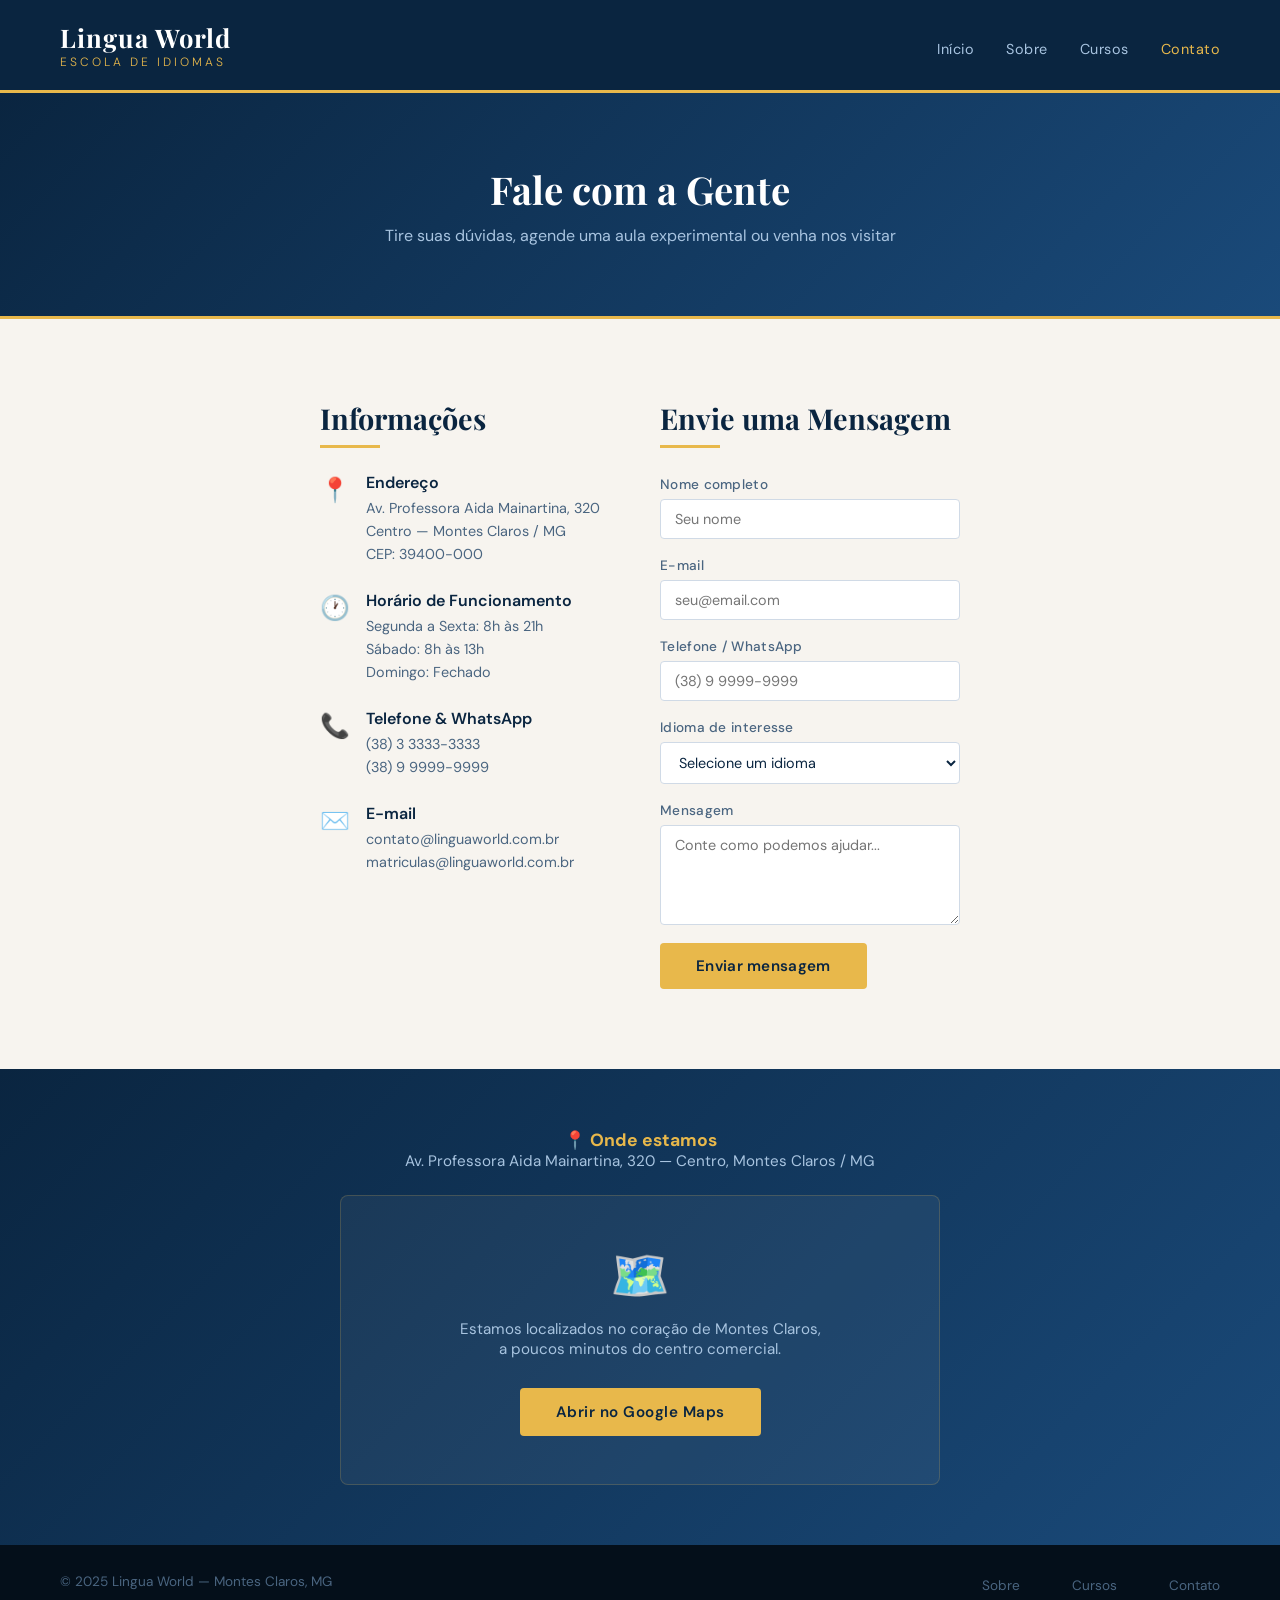
==== trabalho 18-05-2026/contato.html @ d94ff20d "Add files via upload" ====
<!DOCTYPE html>
<html lang="pt-br">
<head>
    <meta charset="UTF-8">
    <meta name="viewport" content="width=device-width, initial-scale=1.0">
    <link rel="stylesheet" href="style.css">
    <title>Contato — Lingua World</title>
</head>
<body>
    <header>
        <div class="logo">
            <h1>Lingua World</h1>
            <span class="logo-sub">Escola de Idiomas</span>
        </div>
        <nav>
            <a href="index.html">Início</a>
            <a href="sobre.html">Sobre</a>
            <a href="cursos.html">Cursos</a>
            <a href="contato.html" class="ativo">Contato</a>
        </nav>
    </header>

    <section class="page-hero">
        <h2>Fale com a Gente</h2>
        <p>Tire suas dúvidas, agende uma aula experimental ou venha nos visitar</p>
    </section>

    <section class="contato-full">
        <div class="contato-full-container">

            <div class="contato-info">
                <h2>Informações</h2>
                <div class="secao-linha"></div>

                <div class="contato-info-item">
                    <span class="ci-icone">📍</span>
                    <div>
                        <h4>Endereço</h4>
                        <p>Av. Professora Aida Mainartina, 320<br>Centro — Montes Claros / MG<br>CEP: 39400-000</p>
                    </div>
                </div>

                <div class="contato-info-item">
                    <span class="ci-icone">🕐</span>
                    <div>
                        <h4>Horário de Funcionamento</h4>
                        <p>Segunda a Sexta: 8h às 21h<br>Sábado: 8h às 13h<br>Domingo: Fechado</p>
                    </div>
                </div>

                <div class="contato-info-item">
                    <span class="ci-icone">📞</span>
                    <div>
                        <h4>Telefone & WhatsApp</h4>
                        <p>(38) 3 3333-3333<br>(38) 9 9999-9999</p>
                    </div>
                </div>

                <div class="contato-info-item">
                    <span class="ci-icone">✉️</span>
                    <div>
                        <h4>E-mail</h4>
                        <p>contato@linguaworld.com.br<br>matriculas@linguaworld.com.br</p>
                    </div>
                </div>
            </div>

            <div class="formulario">
                <h2>Envie uma Mensagem</h2>
                <div class="secao-linha"></div>

                <div class="form-grupo">
                    <label for="nome">Nome completo</label>
                    <input type="text" id="nome" placeholder="Seu nome">
                </div>

                <div class="form-grupo">
                    <label for="email">E-mail</label>
                    <input type="email" id="email" placeholder="seu@email.com">
                </div>

                <div class="form-grupo">
                    <label for="telefone">Telefone / WhatsApp</label>
                    <input type="tel" id="telefone" placeholder="(38) 9 9999-9999">
                </div>

                <div class="form-grupo">
                    <label for="idioma">Idioma de interesse</label>
                    <select id="idioma">
                        <option value="">Selecione um idioma</option>
                        <option value="ingles">🇺🇸 Inglês</option>
                        <option value="espanhol">🇪🇸 Espanhol</option>
                        <option value="frances">🇫🇷 Francês</option>
                        <option value="alemao">🇩🇪 Alemão</option>
                        <option value="italiano">🇮🇹 Italiano</option>
                    </select>
                </div>

                <div class="form-grupo">
                    <label for="mensagem">Mensagem</label>
                    <textarea id="mensagem" placeholder="Conte como podemos ajudar..."></textarea>
                </div>

                <button class="btn-enviar" onclick="alert('Mensagem enviada! Em breve entraremos em contato.')">Enviar mensagem</button>
            </div>

        </div>
    </section>

    <section class="mapa-fake">
        <strong>📍 Onde estamos</strong>
        <p>Av. Professora Aida Mainartina, 320 — Centro, Montes Claros / MG</p>
        <div class="mapa-box">
            <span class="pin-emoji">🗺️</span>
            <p>Estamos localizados no coração de Montes Claros,<br>a poucos minutos do centro comercial.</p>
            <br>
            <a href="https://maps.google.com" target="_blank" class="btn">Abrir no Google Maps</a>
        </div>
    </section>

    <footer>
        <p>© 2025 Lingua World — Montes Claros, MG</p>
        <nav class="footer-nav">
            <a href="sobre.html">Sobre</a>
            <a href="cursos.html">Cursos</a>
            <a href="contato.html">Contato</a>
        </nav>
    </footer>
</body>
</html>
---- trabalho 18-05-2026/style.css ----
@import url('https://fonts.googleapis.com/css2?family=Playfair+Display:wght@400;600;700&family=DM+Sans:wght@300;400;500&display=swap');

* {
    padding: 0;
    margin: 0;
    box-sizing: border-box;
}

:root {
    --azul-escuro: #0a2540;
    --azul-medio: #1a4a7a;
    --azul-claro: #2d7dd2;
    --dourado: #e8b84b;
    --dourado-claro: #f5d98a;
    --creme: #f7f4ef;
    --creme-escuro: #ede8df;
    --texto: #0a2540;
    --texto-suave: #4a6580;
    --branco: #ffffff;
}

body {
    font-family: 'DM Sans', sans-serif;
    background-color: var(--creme);
    color: var(--texto);
}

/* ========== HEADER ========== */
header {
    background-color: var(--azul-escuro);
    padding: 20px 60px;
    display: flex;
    flex-direction: row;
    flex-wrap: wrap;
    justify-content: space-between;
    align-items: center;
    border-bottom: 3px solid var(--dourado);
}

.logo {
    display: flex;
    flex-direction: column;
}

header h1 {
    color: var(--branco);
    font-family: 'Playfair Display', serif;
    font-size: 1.6rem;
    letter-spacing: 1px;
}

.logo-sub {
    color: var(--dourado);
    font-size: 0.75rem;
    letter-spacing: 3px;
    text-transform: uppercase;
    font-weight: 300;
}

nav {
    display: flex;
    gap: 32px;
    align-items: center;
    flex-wrap: wrap;
    margin-top: 8px;
}

header nav a {
    color: #a8c4e0;
    text-decoration: none;
    font-size: 0.9rem;
    letter-spacing: 0.5px;
    font-weight: 400;
    transition: color 0.2s;
}

header nav a:hover,
header nav a.ativo {
    color: var(--dourado);
}

/* ========== HERO ========== */
.hero {
    background: linear-gradient(135deg, var(--azul-escuro) 0%, var(--azul-medio) 60%, #1e5fa0 100%);
    padding: 100px 60px;
    text-align: center;
    position: relative;
    overflow: hidden;
}

.hero::before {
    content: '"';
    position: absolute;
    font-family: 'Playfair Display', serif;
    font-size: 400px;
    color: rgba(255,255,255,0.03);
    top: -80px;
    left: 40px;
    line-height: 1;
}

.hero h2 {
    color: var(--branco);
    font-family: 'Playfair Display', serif;
    font-size: 2.8rem;
    margin-bottom: 16px;
    line-height: 1.2;
}

.hero h2 span {
    color: var(--dourado);
}

.hero p {
    color: #a8c4e0;
    font-size: 1.1rem;
    margin-bottom: 40px;
    font-weight: 300;
}

.bandeiras {
    display: flex;
    justify-content: center;
    gap: 12px;
    margin-bottom: 36px;
    flex-wrap: wrap;
}

.bandeira-tag {
    background-color: rgba(255,255,255,0.08);
    border: 1px solid rgba(232,184,75,0.4);
    color: var(--dourado-claro);
    padding: 6px 16px;
    border-radius: 20px;
    font-size: 0.85rem;
    letter-spacing: 0.5px;
}

.btn {
    background-color: var(--dourado);
    color: var(--azul-escuro);
    padding: 14px 36px;
    text-decoration: none;
    border-radius: 4px;
    font-weight: 600;
    font-size: 0.95rem;
    letter-spacing: 0.5px;
    display: inline-block;
    transition: background-color 0.2s, transform 0.2s;
}

.btn:hover {
    background-color: var(--dourado-claro);
    transform: translateY(-2px);
}

.btn-outline {
    background-color: transparent;
    color: var(--branco);
    border: 2px solid rgba(255,255,255,0.4);
    padding: 14px 36px;
    text-decoration: none;
    border-radius: 4px;
    font-weight: 500;
    font-size: 0.95rem;
    display: inline-block;
    transition: border-color 0.2s, color 0.2s;
}

.btn-outline:hover {
    border-color: var(--dourado);
    color: var(--dourado);
}

.hero-btns {
    display: flex;
    gap: 16px;
    justify-content: center;
    flex-wrap: wrap;
}

/* ========== SOBRE (PREVIEW NA HOME) ========== */
.sobre-preview {
    background-color: var(--creme);
    padding: 80px 200px;
}

.sobre-preview h2 {
    font-family: 'Playfair Display', serif;
    color: var(--azul-escuro);
    font-size: 2rem;
    margin-bottom: 8px;
}

.secao-linha {
    width: 60px;
    height: 3px;
    background-color: var(--dourado);
    margin-bottom: 24px;
}

.sobre-preview p {
    color: var(--texto-suave);
    margin-bottom: 16px;
    line-height: 1.8;
    font-size: 1rem;
}

/* ========== NÚMEROS / DESTAQUE ========== */
.numeros {
    background-color: var(--azul-escuro);
    padding: 60px;
    display: flex;
    justify-content: space-around;
    flex-wrap: wrap;
    gap: 32px;
}

.numero-item {
    text-align: center;
}

.numero-item .numero {
    font-family: 'Playfair Display', serif;
    font-size: 3rem;
    color: var(--dourado);
    display: block;
}

.numero-item .rotulo {
    color: #a8c4e0;
    font-size: 0.9rem;
    letter-spacing: 1px;
    text-transform: uppercase;
}

/* ========== CURSOS ========== */
.cursos {
    background-color: var(--creme-escuro);
    padding: 80px 60px;
    text-align: center;
}

.cursos h2 {
    font-family: 'Playfair Display', serif;
    color: var(--azul-escuro);
    font-size: 2rem;
    margin-bottom: 8px;
}

.cursos .secao-linha {
    margin: 0 auto 40px;
}

#cursos-container {
    display: flex;
    justify-content: center;
    flex-wrap: wrap;
    gap: 24px;
}

.card {
    background-color: var(--branco);
    width: 240px;
    padding: 32px 24px;
    border-radius: 8px;
    box-shadow: 0 4px 20px rgba(10,37,64,0.1);
    text-align: left;
    border-top: 4px solid var(--dourado);
    transition: transform 0.2s, box-shadow 0.2s;
}

.card:hover {
    transform: translateY(-4px);
    box-shadow: 0 8px 32px rgba(10,37,64,0.15);
}

.card .idioma-icone {
    font-size: 2rem;
    margin-bottom: 12px;
    display: block;
}

.card h3 {
    color: var(--azul-escuro);
    font-family: 'Playfair Display', serif;
    font-size: 1.2rem;
    margin-bottom: 10px;
}

.card p {
    color: var(--texto-suave);
    font-size: 0.9rem;
    line-height: 1.6;
    margin-bottom: 12px;
}

.nivel-tag {
    display: inline-block;
    background-color: var(--creme-escuro);
    color: var(--azul-medio);
    font-size: 0.75rem;
    padding: 3px 10px;
    border-radius: 20px;
    margin-bottom: 12px;
    font-weight: 500;
}

.preco {
    color: var(--azul-escuro) !important;
    font-weight: 600;
    font-size: 1rem !important;
}

/* ========== CONTATO ========== */
.contato {
    background-color: var(--azul-escuro);
    padding: 80px 60px;
    text-align: center;
}

.contato h2 {
    font-family: 'Playfair Display', serif;
    color: var(--branco);
    font-size: 2rem;
    margin-bottom: 8px;
}

.contato .secao-linha {
    margin: 0 auto 40px;
    background-color: var(--dourado);
}

#contato-container {
    display: flex;
    justify-content: space-around;
    flex-wrap: wrap;
    gap: 32px;
}

.contato-card {
    width: 220px;
    padding: 24px;
    background-color: rgba(255,255,255,0.05);
    border: 1px solid rgba(232,184,75,0.25);
    border-radius: 8px;
}

.contato .rotulo {
    color: var(--dourado);
    font-size: 0.8rem;
    letter-spacing: 2px;
    text-transform: uppercase;
    font-weight: 600;
    margin-bottom: 12px;
    display: block;
}

.contato p {
    color: #a8c4e0;
    margin-bottom: 6px;
    font-size: 0.95rem;
}

/* ========== FOOTER ========== */
footer {
    background-color: #040f1a;
    padding: 24px 60px;
    display: flex;
    justify-content: space-between;
    align-items: center;
    flex-wrap: wrap;
    gap: 12px;
}

footer p {
    color: #4a6580;
    font-size: 0.85rem;
}

footer .footer-nav a {
    color: #4a6580;
    text-decoration: none;
    margin-left: 20px;
    font-size: 0.85rem;
    transition: color 0.2s;
}

footer .footer-nav a:hover {
    color: var(--dourado);
}

/* ========== PÁGINAS INTERNAS ========== */
.page-hero {
    background: linear-gradient(135deg, var(--azul-escuro) 0%, var(--azul-medio) 100%);
    padding: 70px 60px;
    text-align: center;
    border-bottom: 3px solid var(--dourado);
}

.page-hero h2 {
    font-family: 'Playfair Display', serif;
    color: var(--branco);
    font-size: 2.4rem;
    margin-bottom: 10px;
}

.page-hero p {
    color: #a8c4e0;
    font-size: 1rem;
}

/* ========== PÁGINA SOBRE ========== */
.sobre-missao {
    background-color: var(--creme);
    padding: 80px 200px;
}

.sobre-missao h2 {
    font-family: 'Playfair Display', serif;
    color: var(--azul-escuro);
    font-size: 1.8rem;
    margin-bottom: 8px;
}

.sobre-missao p {
    color: var(--texto-suave);
    line-height: 1.8;
    margin-bottom: 16px;
}

.valores-grid {
    background-color: var(--creme-escuro);
    padding: 80px 60px;
    text-align: center;
}

.valores-grid h2 {
    font-family: 'Playfair Display', serif;
    color: var(--azul-escuro);
    font-size: 1.8rem;
    margin-bottom: 8px;
}

.valores-grid .secao-linha {
    margin: 0 auto 40px;
}

.valores-container {
    display: flex;
    justify-content: center;
    flex-wrap: wrap;
    gap: 24px;
}

.valor-card {
    background-color: var(--branco);
    width: 220px;
    padding: 32px 20px;
    border-radius: 8px;
    box-shadow: 0 4px 16px rgba(10,37,64,0.08);
}

.valor-card .icone {
    font-size: 2.5rem;
    margin-bottom: 12px;
    display: block;
}

.valor-card h3 {
    color: var(--azul-escuro);
    font-family: 'Playfair Display', serif;
    margin-bottom: 8px;
}

.valor-card p {
    color: var(--texto-suave);
    font-size: 0.9rem;
    line-height: 1.6;
}

.equipe {
    background-color: var(--azul-escuro);
    padding: 80px 60px;
    text-align: center;
}

.equipe h2 {
    font-family: 'Playfair Display', serif;
    color: var(--branco);
    font-size: 1.8rem;
    margin-bottom: 8px;
}

.equipe .secao-linha {
    margin: 0 auto 40px;
    background-color: var(--dourado);
}

.equipe-container {
    display: flex;
    justify-content: center;
    flex-wrap: wrap;
    gap: 32px;
}

.professor-card {
    background-color: rgba(255,255,255,0.06);
    border: 1px solid rgba(232,184,75,0.2);
    border-radius: 8px;
    padding: 28px 24px;
    width: 200px;
}

.professor-avatar {
    width: 70px;
    height: 70px;
    border-radius: 50%;
    background: linear-gradient(135deg, var(--azul-medio), var(--azul-claro));
    display: flex;
    align-items: center;
    justify-content: center;
    font-size: 1.8rem;
    margin: 0 auto 14px;
    border: 2px solid var(--dourado);
}

.professor-card h3 {
    color: var(--branco);
    font-family: 'Playfair Display', serif;
    margin-bottom: 4px;
}

.professor-card p {
    color: var(--dourado);
    font-size: 0.8rem;
    letter-spacing: 1px;
    text-transform: uppercase;
    margin-bottom: 8px;
}

.professor-card .bio {
    color: #a8c4e0;
    font-size: 0.85rem;
    line-height: 1.5;
    text-transform: none;
    letter-spacing: 0;
}

/* ========== PÁGINA CURSOS ========== */
.cursos-full {
    background-color: var(--creme);
    padding: 80px 60px;
}

.cursos-full h2 {
    font-family: 'Playfair Display', serif;
    color: var(--azul-escuro);
    font-size: 1.8rem;
    margin-bottom: 8px;
    text-align: center;
}

.cursos-full .secao-linha {
    margin: 0 auto 48px;
}

.cursos-full-container {
    display: flex;
    flex-wrap: wrap;
    justify-content: center;
    gap: 28px;
}

.card-full {
    background-color: var(--branco);
    width: 280px;
    padding: 32px 24px;
    border-radius: 8px;
    box-shadow: 0 4px 20px rgba(10,37,64,0.1);
    border-top: 4px solid var(--dourado);
    transition: transform 0.2s;
}

.card-full:hover {
    transform: translateY(-4px);
}

.card-full .idioma-icone {
    font-size: 2.5rem;
    margin-bottom: 12px;
    display: block;
}

.card-full h3 {
    font-family: 'Playfair Display', serif;
    color: var(--azul-escuro);
    font-size: 1.3rem;
    margin-bottom: 8px;
}

.card-full p {
    color: var(--texto-suave);
    font-size: 0.9rem;
    line-height: 1.6;
    margin-bottom: 10px;
}

.card-full .nivel-tag {
    margin-right: 4px;
}

.card-full .preco {
    color: var(--azul-escuro) !important;
    font-weight: 600;
    font-size: 1rem !important;
    margin-top: 8px;
}

.card-full .duracao {
    color: #a0b0c0;
    font-size: 0.82rem;
}

/* ========== PÁGINA CONTATO COMPLETA ========== */
.contato-full {
    background-color: var(--creme);
    padding: 80px 60px;
}

.contato-full-container {
    display: flex;
    justify-content: center;
    flex-wrap: wrap;
    gap: 60px;
    max-width: 900px;
    margin: 0 auto;
}

.contato-info h2 {
    font-family: 'Playfair Display', serif;
    color: var(--azul-escuro);
    font-size: 1.8rem;
    margin-bottom: 8px;
}

.contato-info .secao-linha {
    margin-bottom: 24px;
}

.contato-info-item {
    display: flex;
    gap: 16px;
    align-items: flex-start;
    margin-bottom: 24px;
}

.contato-info-item .ci-icone {
    font-size: 1.5rem;
    margin-top: 2px;
}

.contato-info-item h4 {
    color: var(--azul-escuro);
    font-weight: 600;
    margin-bottom: 4px;
}

.contato-info-item p {
    color: var(--texto-suave);
    font-size: 0.9rem;
    line-height: 1.6;
}

.formulario h2 {
    font-family: 'Playfair Display', serif;
    color: var(--azul-escuro);
    font-size: 1.8rem;
    margin-bottom: 8px;
}

.formulario .secao-linha {
    margin-bottom: 28px;
}

.form-grupo {
    display: flex;
    flex-direction: column;
    margin-bottom: 18px;
    min-width: 300px;
}

.form-grupo label {
    color: var(--texto-suave);
    font-size: 0.85rem;
    margin-bottom: 6px;
    font-weight: 500;
    letter-spacing: 0.3px;
}

.form-grupo input,
.form-grupo select,
.form-grupo textarea {
    background-color: var(--branco);
    border: 1.5px solid #d0dae6;
    border-radius: 4px;
    padding: 10px 14px;
    font-family: 'DM Sans', sans-serif;
    font-size: 0.9rem;
    color: var(--texto);
    outline: none;
    transition: border-color 0.2s;
}

.form-grupo input:focus,
.form-grupo select:focus,
.form-grupo textarea:focus {
    border-color: var(--azul-claro);
}

.form-grupo textarea {
    resize: vertical;
    min-height: 100px;
}

.btn-enviar {
    background-color: var(--dourado);
    color: var(--azul-escuro);
    padding: 13px 36px;
    border: none;
    border-radius: 4px;
    font-family: 'DM Sans', sans-serif;
    font-weight: 600;
    font-size: 0.95rem;
    cursor: pointer;
    transition: background-color 0.2s, transform 0.2s;
    letter-spacing: 0.3px;
}

.btn-enviar:hover {
    background-color: var(--dourado-claro);
    transform: translateY(-2px);
}

.mapa-fake {
    background: linear-gradient(135deg, var(--azul-escuro), var(--azul-medio));
    padding: 60px;
    text-align: center;
}

.mapa-fake p {
    color: #a8c4e0;
    font-size: 0.95rem;
    margin-bottom: 8px;
}

.mapa-fake strong {
    color: var(--dourado);
    font-size: 1.1rem;
}

.mapa-box {
    background-color: rgba(255,255,255,0.05);
    border: 1px solid rgba(232,184,75,0.2);
    border-radius: 8px;
    padding: 48px;
    max-width: 600px;
    margin: 24px auto 0;
}

.mapa-box .pin-emoji {
    font-size: 3rem;
    margin-bottom: 12px;
    display: block;
}
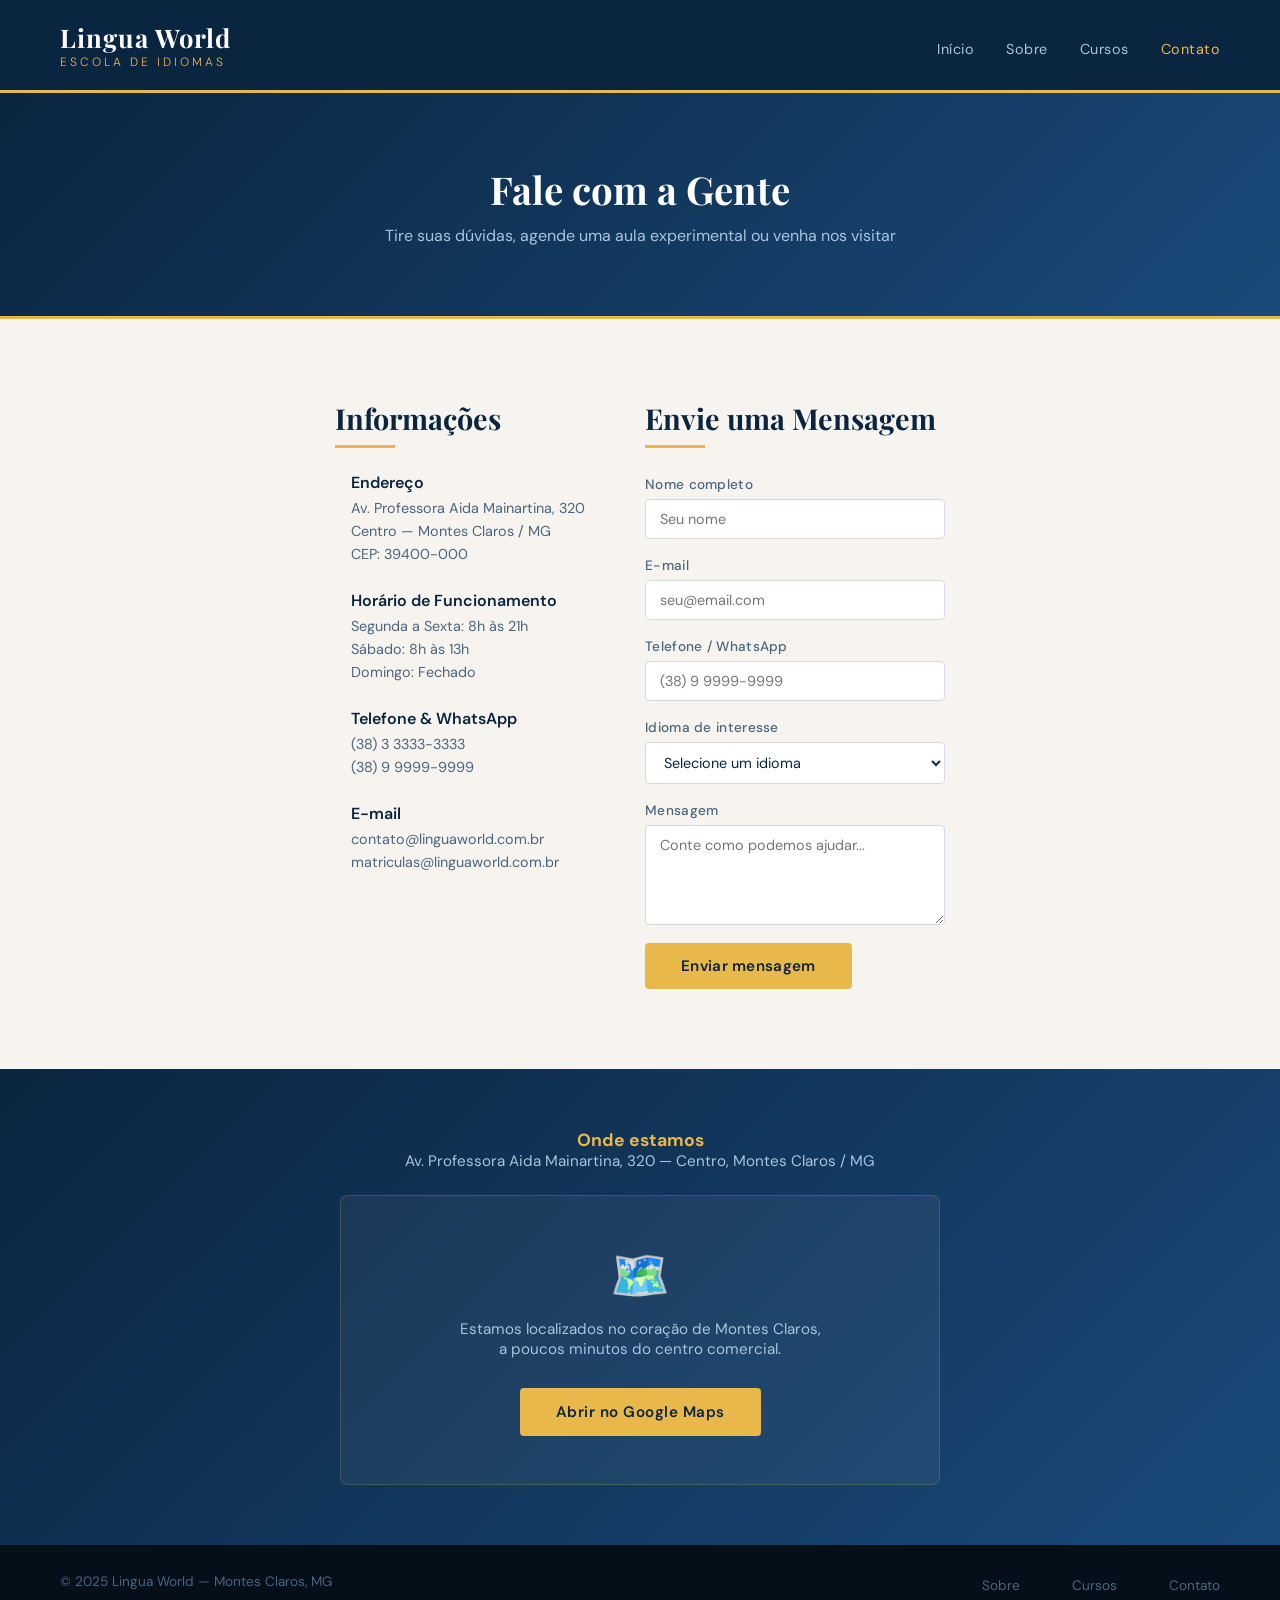
==== commit 8509940b: "atualização layout contato" ====
--- a/trabalho 18-05-2026/contato.html
+++ b/trabalho 18-05-2026/contato.html
@@ -33,7 +33,7 @@
                 <div class="secao-linha"></div>
 
                 <div class="contato-info-item">
-                    <span class="ci-icone">📍</span>
+                    <span class="ci-icone"></span>
                     <div>
                         <h4>Endereço</h4>
                         <p>Av. Professora Aida Mainartina, 320<br>Centro — Montes Claros / MG<br>CEP: 39400-000</p>
@@ -41,7 +41,7 @@
                 </div>
 
                 <div class="contato-info-item">
-                    <span class="ci-icone">🕐</span>
+                    <span class="ci-icone"></span>
                     <div>
                         <h4>Horário de Funcionamento</h4>
                         <p>Segunda a Sexta: 8h às 21h<br>Sábado: 8h às 13h<br>Domingo: Fechado</p>
@@ -49,7 +49,7 @@
                 </div>
 
                 <div class="contato-info-item">
-                    <span class="ci-icone">📞</span>
+                    <span class="ci-icone"></span>
                     <div>
                         <h4>Telefone & WhatsApp</h4>
                         <p>(38) 3 3333-3333<br>(38) 9 9999-9999</p>
@@ -57,7 +57,7 @@
                 </div>
 
                 <div class="contato-info-item">
-                    <span class="ci-icone">✉️</span>
+                    <span class="ci-icone"></span>
                     <div>
                         <h4>E-mail</h4>
                         <p>contato@linguaworld.com.br<br>matriculas@linguaworld.com.br</p>
@@ -108,7 +108,7 @@
     </section>
 
     <section class="mapa-fake">
-        <strong>📍 Onde estamos</strong>
+        <strong> Onde estamos</strong>
         <p>Av. Professora Aida Mainartina, 320 — Centro, Montes Claros / MG</p>
         <div class="mapa-box">
             <span class="pin-emoji">🗺️</span>
